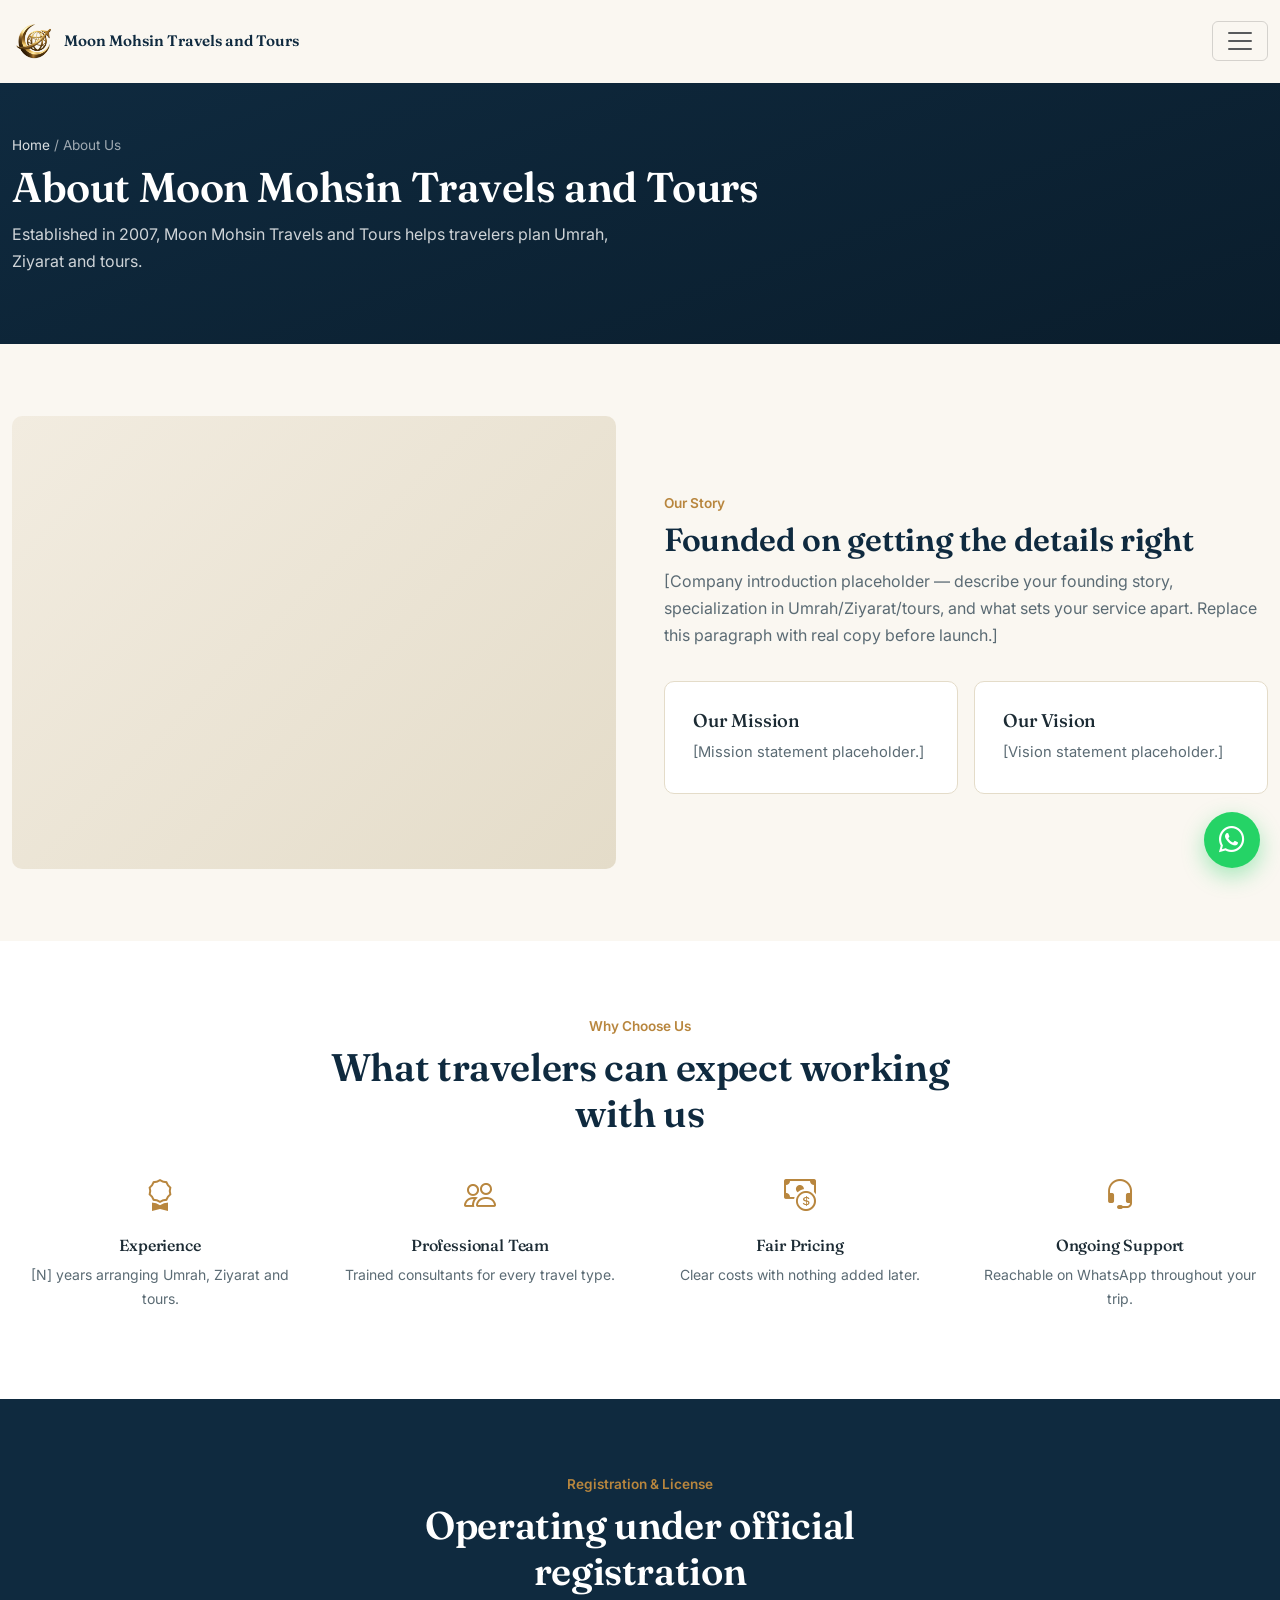
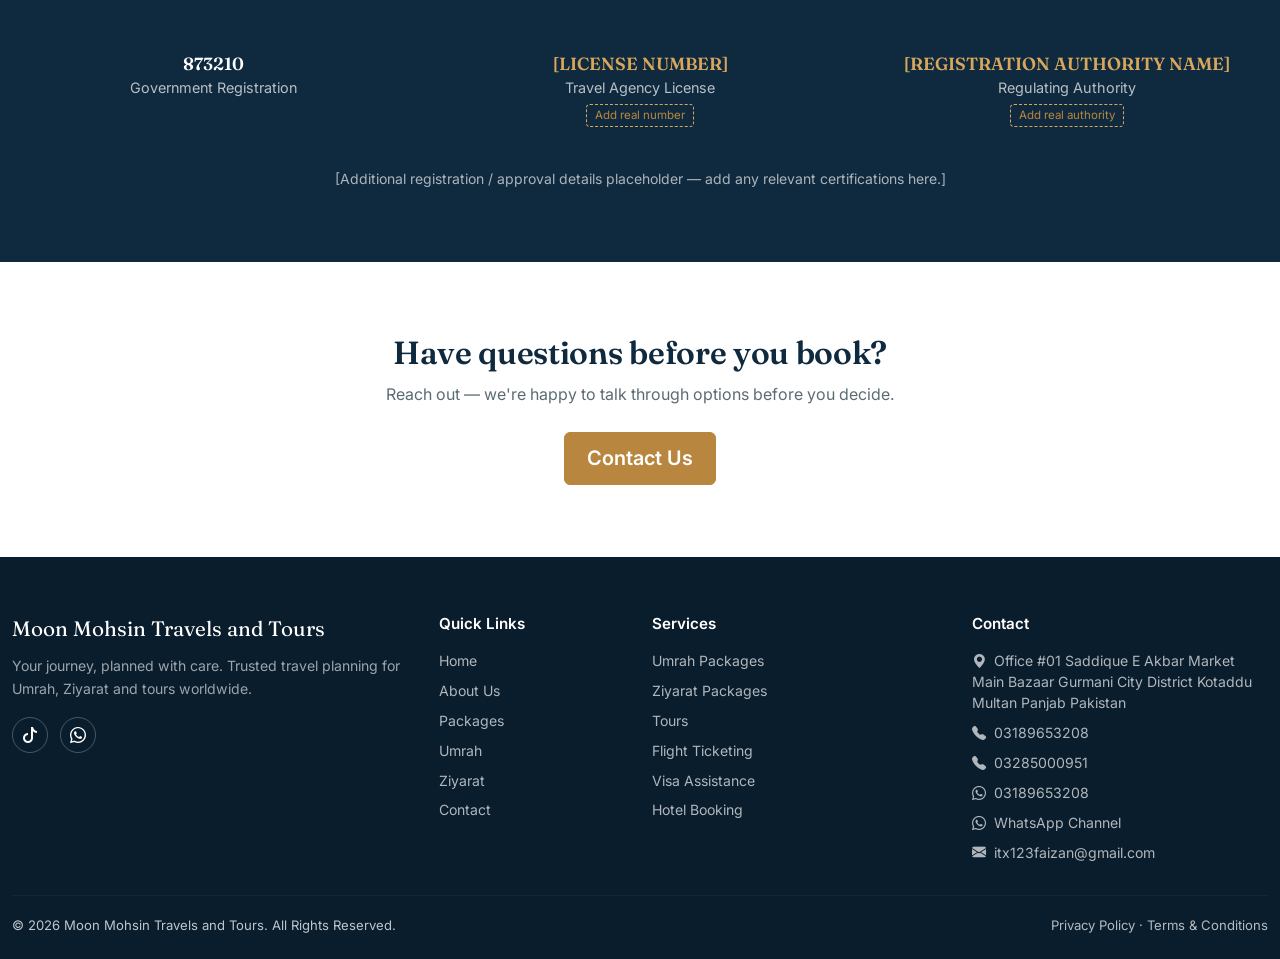
==== about.html @ 8db4bbfd "Initial website project" ====
<!DOCTYPE html>
<html lang="en">
<head>
<meta charset="UTF-8">
<meta name="viewport" content="width=device-width, initial-scale=1">
<title>About Us — Moon Mohsin Travels and Tours</title>
<meta name="description" content="Learn about Moon Mohsin Travels and Tours, established in 2007, and our travel services.">
<link rel="icon" type="image/png" href="assets/images/ChatGPT%20Image%20Sep%2026,%202026,%2011_28_20%20PM.png">
<link rel="preconnect" href="https://fonts.googleapis.com">
<link href="https://fonts.googleapis.com/css2?family=Fraunces:wght@500;600;700&family=Inter:wght@400;500;600;700&display=swap" rel="stylesheet">
<link href="https://cdn.jsdelivr.net/npm/bootstrap@5.3.3/dist/css/bootstrap.min.css" rel="stylesheet">
<link href="https://cdn.jsdelivr.net/npm/bootstrap-icons@1.11.3/font/bootstrap-icons.css" rel="stylesheet">
<link href="assets/css/style.css" rel="stylesheet">
</head>
<body>
<div id="chrome-navbar"></div>

<header class="page-hero">
  <div class="container">
    <div class="breadcrumb-custom mb-2"><a href="index.html">Home</a> / About Us</div>
    <h1>About Moon Mohsin Travels and Tours</h1>
    <p>Established in 2007, Moon Mohsin Travels and Tours helps travelers plan Umrah, Ziyarat and tours.</p>
  </div>
</header>

<section>
  <div class="container">
    <div class="row g-5 align-items-center">
      <div class="col-lg-6 reveal">
        <div class="img-placeholder-wrap" style="aspect-ratio:4/3;">
          <img src="https://images.unsplash.com/photo-1522071820081-009f0129c71c?auto=format&fit=crop&w=1200&q=80" alt="Travel consultants planning an itinerary together" class="w-100 h-100" style="object-fit:cover;" onerror="this.classList.add('img-missing')">
        </div>
      </div>
      <div class="col-lg-6">
        <span class="section-label">Our Story</span>
        <h2>Founded on getting the details right</h2>
        <p>[Company introduction placeholder — describe your founding story, specialization in Umrah/Ziyarat/tours, and what sets your service apart. Replace this paragraph with real copy before launch.]</p>
        <div class="row g-3 mt-2">
          <div class="col-sm-6"><div class="service-card"><h3 class="h6">Our Mission</h3><p class="small mb-0">[Mission statement placeholder.]</p></div></div>
          <div class="col-sm-6"><div class="service-card"><h3 class="h6">Our Vision</h3><p class="small mb-0">[Vision statement placeholder.]</p></div></div>
        </div>
      </div>
    </div>
  </div>
</section>

<section class="bg-white">
  <div class="container">
    <div class="section-heading mx-auto reveal text-center">
      <span class="section-label">Why Choose Us</span>
      <h2>What travelers can expect working with us</h2>
    </div>
    <div class="row g-4 mt-2 text-center">
      <div class="col-6 col-lg-3"><i class="bi bi-award fs-2" style="color:var(--gold)"></i><h3 class="h6 mt-3">Experience</h3><p class="small">[N] years arranging Umrah, Ziyarat and tours.</p></div>
      <div class="col-6 col-lg-3"><i class="bi bi-people fs-2" style="color:var(--gold)"></i><h3 class="h6 mt-3">Professional Team</h3><p class="small">Trained consultants for every travel type.</p></div>
      <div class="col-6 col-lg-3"><i class="bi bi-cash-coin fs-2" style="color:var(--gold)"></i><h3 class="h6 mt-3">Fair Pricing</h3><p class="small">Clear costs with nothing added later.</p></div>
      <div class="col-6 col-lg-3"><i class="bi bi-headset fs-2" style="color:var(--gold)"></i><h3 class="h6 mt-3">Ongoing Support</h3><p class="small">Reachable on WhatsApp throughout your trip.</p></div>
    </div>
  </div>
</section>

<section class="trust-strip">
  <div class="container">
    <div class="section-heading mx-auto text-center" style="max-width:640px;">
      <span class="section-label">Registration &amp; License</span>
      <h2 style="color:#fff;">Operating under official registration</h2>
    </div>
    <div class="row g-4 mt-3 justify-content-center">
      <div class="col-md-4"><div class="stat-block"><div class="stat-block__value" style="font-size:1.1rem;">873210</div><div class="stat-block__label">Government Registration</div></div></div>
      <div class="col-md-4"><div class="stat-block stat-block--placeholder"><div class="stat-block__value" style="font-size:1.1rem;">[LICENSE NUMBER]</div><div class="stat-block__label">Travel Agency License</div><span class="placeholder-note">Add real number</span></div></div>
      <div class="col-md-4"><div class="stat-block stat-block--placeholder"><div class="stat-block__value" style="font-size:1.1rem;">[REGISTRATION AUTHORITY NAME]</div><div class="stat-block__label">Regulating Authority</div><span class="placeholder-note">Add real authority</span></div></div>
    </div>
    <p class="text-center small mt-4 mb-0" style="color:rgba(255,255,255,0.65);">[Additional registration / approval details placeholder — add any relevant certifications here.]</p>
  </div>
</section>

<section class="text-center bg-white">
  <div class="container">
    <h2>Have questions before you book?</h2>
    <p style="max-width:520px; margin:0 auto 1.5rem;">Reach out — we're happy to talk through options before you decide.</p>
    <a href="contact.html" class="btn btn-gold btn-lg">Contact Us</a>
  </div>
</section>

<div id="chrome-footer"></div>

<script src="https://cdn.jsdelivr.net/npm/bootstrap@5.3.3/dist/js/bootstrap.bundle.min.js"></script>
<script src="assets/js/config.js"></script>
<script src="assets/js/main.js"></script>
</body>
</html>
---- assets/css/style.css ----
/* =========================================================
   DESIGN TOKENS
   ========================================================= */
:root {
  --ink: #0F2A3F;
  --ink-deep: #0A1D2C;
  --ivory: #FAF7F1;
  --ivory-alt: #F2ECE0;
  --gold: #B8863E;
  --gold-light: #D9A75C;
  --text: #1C2B34;
  --text-muted: #5B6B74;
  --line: #E4DCC9;
  --success: #2F6F4E;

  --font-display: "Fraunces", Georgia, serif;
  --font-body: "Inter", -apple-system, BlinkMacSystemFont, "Segoe UI", sans-serif;

  --radius-sm: 6px;
  --radius-md: 10px;
  --container-max: 1320px;
}

html { scroll-behavior: smooth; }
body {
  font-family: var(--font-body);
  color: var(--text);
  background: var(--ivory);
  overflow-x: hidden;
}
h1, h2, h3, h4, .font-display {
  font-family: var(--font-display);
  color: var(--ink);
  font-weight: 600;
  letter-spacing: -0.01em;
}
p { color: var(--text-muted); line-height: 1.7; }
a { text-decoration: none; }
.container { max-width: var(--container-max); }
section { padding: 4.5rem 0; }
@media (max-width: 767.98px) { section { padding: 3rem 0; } }

.section-label {
  font-size: 0.85rem;
  color: var(--gold);
  font-weight: 600;
  margin-bottom: 0.5rem;
  display: inline-block;
}
.section-heading { max-width: 640px; }
.section-heading h2 { font-size: clamp(1.6rem, 3vw, 2.4rem); margin-bottom: 0.75rem; }
.section-heading.mx-auto { margin-left: auto; margin-right: auto; text-align: center; }

/* subtle single reveal, section headers only */
.reveal { opacity: 0; transform: translateY(14px); transition: opacity .6s ease, transform .6s ease; }
.reveal.is-visible { opacity: 1; transform: translateY(0); }
@media (prefers-reduced-motion: reduce) { .reveal { opacity: 1; transform: none; transition: none; } }

/* =========================================================
   BUTTONS
   ========================================================= */
.btn { border-radius: var(--radius-sm); font-weight: 600; padding: 0.65rem 1.4rem; transition: transform .15s ease, box-shadow .15s ease; }
.btn:active { transform: translateY(1px); }
.btn-gold { background: var(--gold); border-color: var(--gold); color: #fff; }
.btn-gold:hover { background: var(--gold-light); border-color: var(--gold-light); color: #fff; }
.btn-ink { background: var(--ink); border-color: var(--ink); color: #fff; }
.btn-ink:hover { background: var(--ink-deep); border-color: var(--ink-deep); color: #fff; }
.btn-outline-ink { border: 1.5px solid var(--ink); color: var(--ink); background: transparent; }
.btn-outline-ink:hover { background: var(--ink); color: #fff; }
.btn-outline-light-custom { border: 1.5px solid rgba(255,255,255,.7); color: #fff; }
.btn-outline-light-custom:hover { background: #fff; color: var(--ink); }
.btn-whatsapp { background: #25D366; color: #fff; border-color: #25D366; }
.btn-whatsapp:hover { background: #1ebd58; color: #fff; }

/* =========================================================
   NAVBAR
   ========================================================= */
.site-navbar { background: var(--ivory); padding: 1rem 0; position: sticky; top: 0; z-index: 1030; transition: box-shadow .2s ease, padding .2s ease; border-bottom: 1px solid transparent; }
.site-navbar.is-scrolled { box-shadow: 0 4px 18px rgba(15,42,63,0.08); padding: 0.55rem 0; border-bottom-color: var(--line); }
.navbar-brand { font-family: var(--font-display); font-weight: 600; display: flex; align-items: center; gap: 0.5rem; color: var(--ink) !important; }
.brand-logo { width:44px; height:40px; flex:0 0 44px; object-fit:contain; }
.brand-full { font-size: 1.05rem; }
@media (max-width: 1399.98px) { .brand-full { font-size: 0.95rem; } }
.site-navbar .nav-link { color: var(--text); font-weight: 500; padding: 0.5rem 0.9rem; position: relative; }
.site-navbar .nav-link.active,
.site-navbar .nav-link:hover { color: var(--ink); font-weight: 600; }
.site-navbar .nav-link.active::after { content:""; position:absolute; left:0.9rem; right:0.9rem; bottom:0.1rem; height:2px; background:var(--gold); }
@media (max-width: 575.98px) {
   .site-navbar .navbar-brand { min-width:0; max-width:calc(100% - 4.25rem); gap:0.3rem; margin-right:0.5rem; align-items:center; }
   .site-navbar .brand-logo { width:38px; height:36px; flex-basis:38px; }
   .site-navbar .brand-full { min-width:0; max-width:205px; font-size:0.84rem; line-height:1.15; }
   .site-navbar .navbar-toggler { flex:0 0 auto; padding:0.35rem 0.55rem; }
}

/* =========================================================
   HERO — with flight-path motif (the one signature element)
   ========================================================= */
.hero { position: relative; background: linear-gradient(160deg, var(--ink) 0%, var(--ink-deep) 100%); color: #fff; overflow: hidden; padding: 5.5rem 0 6rem; }
.hero__route { position: absolute; inset: 0; pointer-events: none; opacity: 0.5; }
.hero__eyebrow { color: var(--gold-light); font-weight: 600; letter-spacing: 0.02em; }
.hero h1 { color: #fff; font-size: clamp(2.1rem, 5vw, 3.6rem); line-height: 1.12; max-width: 760px; }
.hero p.lead { color: rgba(255,255,255,0.82); max-width: 560px; font-size: 1.1rem; }
.hero__ctas { display: flex; gap: 0.9rem; flex-wrap: wrap; }
.hero__badges { display: flex; gap: 1.75rem; flex-wrap: wrap; margin-top: 2.75rem; }
.hero__badges div { color: rgba(255,255,255,0.75); font-size: 0.85rem; display:flex; align-items:center; gap:0.5rem; }

.page-hero { background: linear-gradient(160deg, var(--ink) 0%, var(--ink-deep) 100%); color: #fff; padding: 3.25rem 0; position: relative; overflow: hidden; }
.page-hero h1 { color: #fff; font-size: clamp(1.8rem, 4vw, 2.6rem); }
.page-hero p { color: rgba(255,255,255,0.8); max-width: 620px; }
.breadcrumb-custom { font-size: 0.85rem; color: rgba(255,255,255,0.6); }
.breadcrumb-custom a { color: rgba(255,255,255,0.85); }

/* =========================================================
   STATS / TRUST
   ========================================================= */
.stat-block { text-align: center; padding: 1rem; }
.stat-block__value { font-family: var(--font-display); font-size: clamp(1.8rem, 3vw, 2.6rem); color: var(--ink); font-weight: 600; }
.stat-block__label { color: var(--text-muted); font-size: 0.9rem; }
.stat-block--placeholder .stat-block__value { color: var(--gold); }
.placeholder-note { font-size: 0.72rem; color: var(--gold); border: 1px dashed var(--gold-light); border-radius: 4px; padding: 0.1rem 0.5rem; display:inline-block; margin-top:0.35rem; }

.trust-strip { background: var(--ink); color: #fff; }
.trust-strip .stat-block__label { color: rgba(255,255,255,0.7); }
.trust-strip .stat-block__value { color: #fff; }
.trust-strip .stat-block--placeholder .stat-block__value { color: var(--gold-light); }

/* =========================================================
   SERVICES
   ========================================================= */
.service-card { background:#fff; border:1px solid var(--line); border-radius: var(--radius-md); padding: 1.75rem; height:100%; transition: box-shadow .2s ease, transform .2s ease; }
.service-card:hover { box-shadow: 0 12px 28px rgba(15,42,63,0.08); transform: translateY(-3px); }
.service-card__icon { width:52px; height:52px; border-radius:50%; background: var(--ivory-alt); color: var(--ink); display:flex; align-items:center; justify-content:center; font-size:1.4rem; margin-bottom:1rem; }
.service-card h3 { font-size:1.15rem; }
.service-card p { font-size: 0.92rem; margin-bottom: 0; }
#contactCards a { color:var(--ink); }
#contactCards a:hover,
#contactCards a:focus-visible { color:var(--gold); }

/* =========================================================
   PACKAGE CARDS (reused across Umrah / Ziyarat / Tours)
   ========================================================= */
.package-card { background:#fff; border:1px solid var(--line); border-radius: var(--radius-md); overflow:hidden; display:flex; flex-direction:column; transition: box-shadow .2s ease, transform .2s ease; }
.package-card:hover { box-shadow: 0 14px 30px rgba(15,42,63,0.1); transform: translateY(-3px); }
.package-card__media { position:relative; aspect-ratio: 4/3; background: linear-gradient(135deg, var(--ivory-alt), var(--line)); overflow:hidden; }
.package-card__media img { width:100%; height:100%; object-fit:cover; display:block; }
.package-card__media img.img-missing { display:none; }
.package-card__media::after {
  content: "Add photo"; position:absolute; inset:0; display:flex; align-items:center; justify-content:center;
  color: var(--ink); opacity:0; font-size:0.8rem; font-weight:600; background: var(--ivory-alt);
}
.package-card__media:has(img.img-missing)::after { opacity:0.55; }
.tier-badge { position:absolute; top:0.75rem; left:0.75rem; background: var(--ink); color:#fff; font-size:0.72rem; font-weight:600; padding:0.25rem 0.65rem; border-radius:20px; z-index:1; }
.tier-badge--premium { background: var(--gold); }
.package-card__body { padding: 1.35rem; display:flex; flex-direction:column; gap:0.6rem; flex:1; }
.package-card__icon { color: var(--gold); }
.package-card__title { font-size: 1.15rem; margin-bottom:0.15rem; }
.package-card__desc { font-size:0.9rem; margin-bottom:0.25rem; }
.package-card__facts { list-style:none; padding:0; margin:0; font-size:0.85rem; color: var(--text-muted); display:flex; flex-direction:column; gap:0.3rem; }
.package-card__facts i { color: var(--gold); margin-right:0.35rem; width:1rem; text-align:center; }
.package-card__tags { display:flex; flex-wrap:wrap; gap:0.35rem; }
.tag { background: var(--ivory-alt); color: var(--text); font-size:0.72rem; padding:0.2rem 0.55rem; border-radius:20px; }
.package-card__footer { display:flex; align-items:center; justify-content:space-between; margin-top:auto; padding-top:0.5rem; border-top:1px dashed var(--line); }
.package-card__price { font-family: var(--font-display); font-weight:600; color: var(--ink); font-size:1.05rem; }
.availability { font-size:0.75rem; font-weight:600; padding:0.15rem 0.55rem; border-radius:20px; }
.availability--ok { background:#E7F3EC; color: var(--success); }
.availability--limited { background:#FBEAE0; color:#A3552A; }
.package-card__actions { display:flex; gap:0.5rem; flex-wrap:wrap; }
.package-card__actions .btn { flex:1; }
.whatsapp-inline { font-size:0.82rem; color: var(--success); font-weight:600; display:inline-flex; align-items:center; gap:0.35rem; }
.whatsapp-inline:hover { text-decoration: underline; }
.empty-state { text-align:center; color: var(--text-muted); padding: 2rem 0; }

/* =========================================================
   FORMS
   ========================================================= */
.form-panel { background:#fff; border:1px solid var(--line); border-radius: var(--radius-md); padding: 2rem; }
.form-panel .form-label { font-weight:600; font-size:0.88rem; color: var(--ink); }
.form-control, .form-select { border-radius: var(--radius-sm); border-color: var(--line); padding: 0.65rem 0.9rem; }
.form-control:focus, .form-select:focus { border-color: var(--gold); box-shadow: 0 0 0 0.2rem rgba(184,134,62,0.15); }
.form-success { background:#E7F3EC; color: var(--success); border-radius: var(--radius-sm); padding:0.75rem 1rem; font-size:0.9rem; }
.quick-quote-section { background:var(--ivory-alt); padding:2.5rem 0; }
.quick-quote-panel { background:#fff; border:1px solid var(--line); border-radius:var(--radius-md); padding:2rem; }
.quick-quote__head { display:flex; justify-content:space-between; align-items:end; gap:2rem; margin-bottom:1.5rem; }
.quick-quote__head h2 { margin-bottom:0; }
.quick-quote__head p { max-width:420px; margin:0; color:var(--text-muted); }
.quick-quote__optional { color:var(--ink); font-weight:600; text-decoration:none; }
.quick-quote__optional:hover { color:var(--gold); }
@media (max-width: 767.98px) {
   .quick-quote-section { padding:1.5rem 0; }
   .quick-quote-panel { padding:1.25rem; }
   .quick-quote__head { display:block; margin-bottom:1.25rem; }
   .quick-quote__head p { margin-top:0.5rem; }
}

/* =========================================================
   REVIEWS
   ========================================================= */
.review-card { background:#fff; border:1px solid var(--line); border-radius: var(--radius-md); padding: 1.75rem; height:100%; position:relative; }
.review-card__stars { color: var(--gold); font-size:0.9rem; margin-bottom:0.5rem; }
.review-card__text { font-style: italic; }
.review-card__footer { display:flex; align-items:center; gap:0.75rem; margin-top:1rem; }
.review-avatar { width:42px; height:42px; border-radius:50%; background:var(--ivory-alt); color:var(--ink); display:flex; align-items:center; justify-content:center; font-weight:600; font-family: var(--font-display); }
.review-card__name { font-weight:600; color: var(--ink); font-size:0.92rem; }
.review-card__type { font-size:0.78rem; color: var(--text-muted); }
.placeholder-tag { position:absolute; top:0.75rem; right:0.75rem; font-size:0.65rem; color: var(--gold); border:1px dashed var(--gold-light); padding:0.1rem 0.45rem; border-radius:4px; }

/* =========================================================
   GALLERY
   ========================================================= */
.gallery-thumb { border:0; padding:0; width:100%; aspect-ratio:1; border-radius: var(--radius-sm); overflow:hidden; position:relative; background: linear-gradient(135deg, var(--ivory-alt), var(--line)); cursor:pointer; }
.gallery-thumb img { width:100%; height:100%; object-fit:cover; transition: transform .35s ease; }
.gallery-thumb img.img-missing { display:none; }
.gallery-thumb:hover img { transform: scale(1.06); }
.gallery-thumb__cat { position:absolute; bottom:0.5rem; left:0.5rem; background: rgba(10,29,44,0.75); color:#fff; font-size:0.68rem; padding:0.15rem 0.5rem; border-radius:20px; }
.gallery-filter .btn { margin: 0.2rem; }

/* =========================================================
   WHATSAPP FLOAT + MOBILE BOTTOM BAR
   ========================================================= */
.whatsapp-float { position: fixed; right: 1.25rem; bottom: 5.5rem; width: 56px; height: 56px; background:#25D366; color:#fff; border-radius:50%; display:flex; align-items:center; justify-content:center; font-size:1.6rem; box-shadow: 0 8px 22px rgba(37,211,102,0.4); z-index:1040; }
@media (min-width: 992px) { .whatsapp-float { bottom: 2rem; } }
.mobile-bottom-bar { position: fixed; left:0; right:0; bottom:0; background:#fff; border-top:1px solid var(--line); display:flex; z-index:1035; box-shadow: 0 -4px 14px rgba(0,0,0,0.06); }
.mobile-bottom-bar a { flex:1; text-align:center; padding:0.6rem 0.25rem; color: var(--ink); font-size:0.72rem; display:flex; flex-direction:column; align-items:center; gap:0.2rem; }
.mobile-bottom-bar i { font-size:1.15rem; }
@media (max-width: 991.98px) { body { padding-bottom: 3.75rem; } }

/* =========================================================
   FOOTER
   ========================================================= */
.site-footer { background: var(--ink-deep); color: rgba(255,255,255,0.75); padding: 3.5rem 0 1.5rem; }
.footer-brand { font-family: var(--font-display); font-size:1.3rem; color:#fff; margin-bottom:0.6rem; }
.footer-about { font-size:0.88rem; color: rgba(255,255,255,0.6); }
.footer-heading { color:#fff; font-weight:600; margin-bottom:0.9rem; font-size:0.95rem; }
.footer-list { list-style:none; padding:0; margin:0; display:flex; flex-direction:column; gap:0.55rem; font-size:0.88rem; }
.footer-list a, .footer-list li { color: rgba(255,255,255,0.68); }
.footer-list a:hover { color: var(--gold-light); }
.footer-social { display:flex; gap:0.75rem; margin-top:1rem; }
.footer-social a { width:36px; height:36px; border-radius:50%; border:1px solid rgba(255,255,255,0.25); display:flex; align-items:center; justify-content:center; color:#fff; }
.footer-social a:hover { background: var(--gold); border-color: var(--gold); }
.site-footer hr { border-color: rgba(255,255,255,0.15); margin: 2rem 0 1.25rem; }
.footer-bottom { display:flex; justify-content:space-between; flex-wrap:wrap; gap:0.5rem; font-size:0.82rem; }
.footer-legal a { color: rgba(255,255,255,0.7); }

/* =========================================================
   MISC: detail modal, image placeholder utility
   ========================================================= */
.detail-row { display:flex; justify-content:space-between; gap:1rem; padding:0.45rem 0; border-bottom:1px dashed var(--line); font-size:0.9rem; text-transform:capitalize; }
.detail-row strong { color: var(--ink); text-align:right; text-transform:none; }
.img-placeholder-wrap { position:relative; border-radius: var(--radius-md); overflow:hidden; background: linear-gradient(135deg, var(--ivory-alt), var(--line)); }
.img-placeholder-wrap img.img-missing { display:none; }

/* wide-screen container control */
@media (min-width: 1600px) { .container { max-width: 1440px; } }
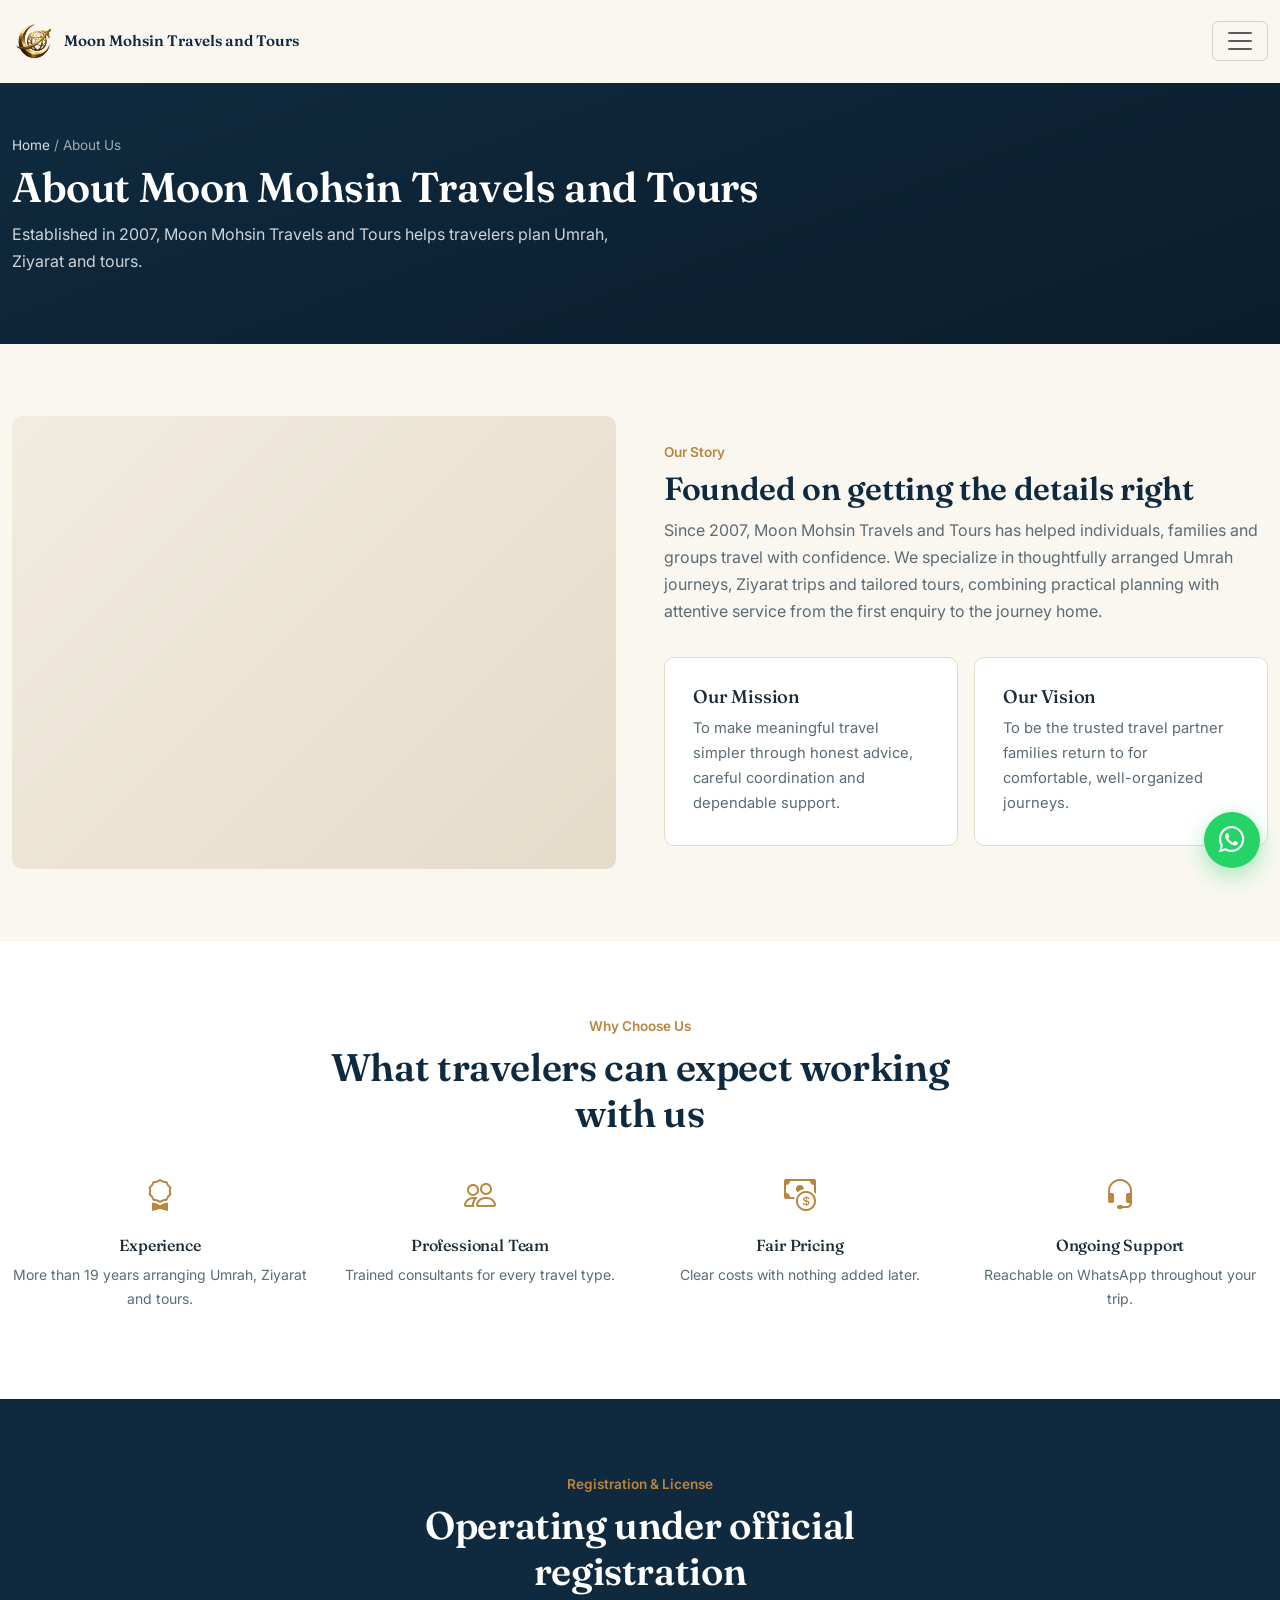
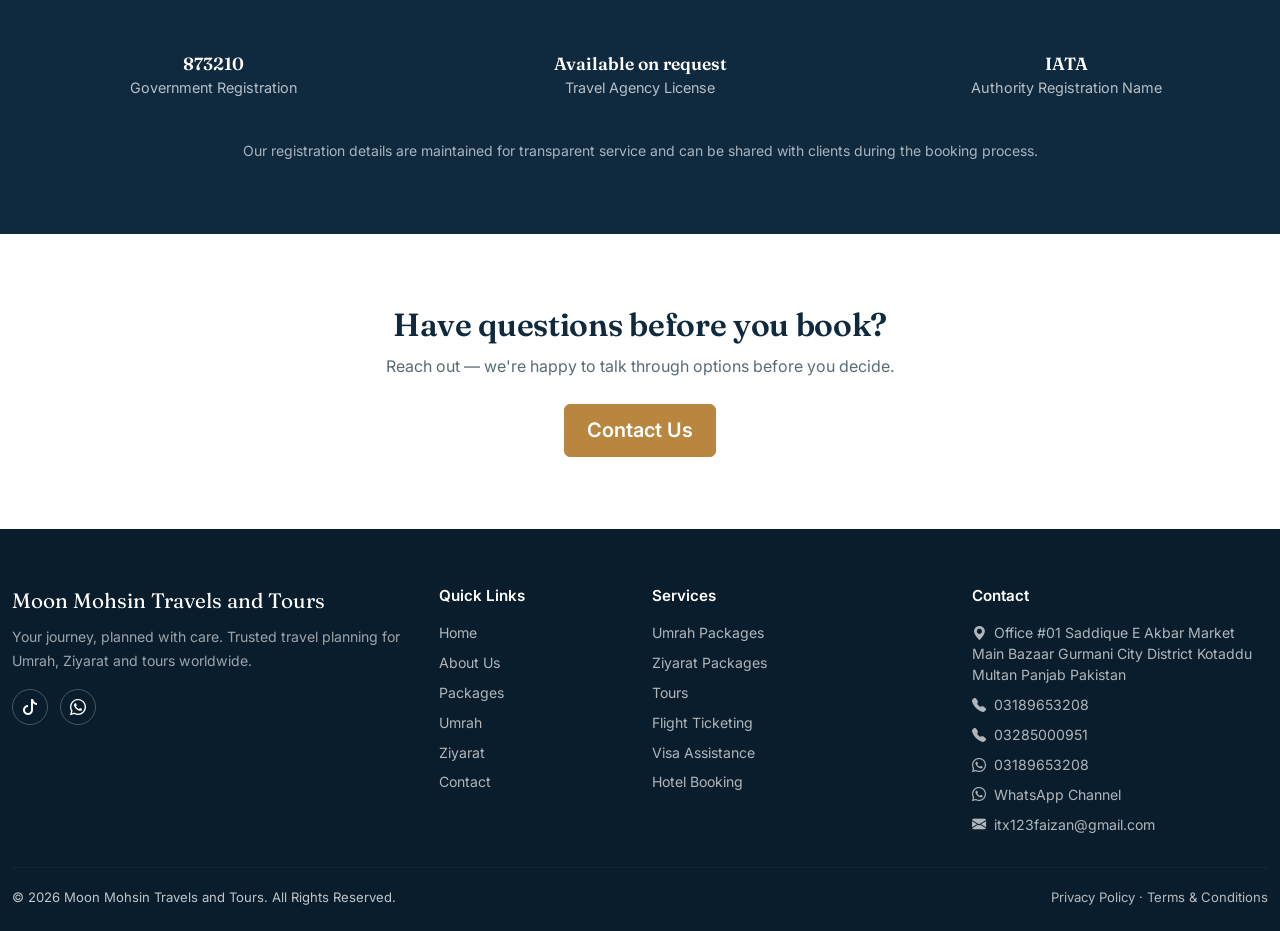
==== commit 96fdbd71: "Improve travel site content and responsive layout" ====
--- a/about.html
+++ b/about.html
@@ -34,10 +34,10 @@
       <div class="col-lg-6">
         <span class="section-label">Our Story</span>
         <h2>Founded on getting the details right</h2>
-        <p>[Company introduction placeholder — describe your founding story, specialization in Umrah/Ziyarat/tours, and what sets your service apart. Replace this paragraph with real copy before launch.]</p>
+        <p>Since 2007, Moon Mohsin Travels and Tours has helped individuals, families and groups travel with confidence. We specialize in thoughtfully arranged Umrah journeys, Ziyarat trips and tailored tours, combining practical planning with attentive service from the first enquiry to the journey home.</p>
         <div class="row g-3 mt-2">
-          <div class="col-sm-6"><div class="service-card"><h3 class="h6">Our Mission</h3><p class="small mb-0">[Mission statement placeholder.]</p></div></div>
-          <div class="col-sm-6"><div class="service-card"><h3 class="h6">Our Vision</h3><p class="small mb-0">[Vision statement placeholder.]</p></div></div>
+          <div class="col-sm-6"><div class="service-card"><h3 class="h6">Our Mission</h3><p class="small mb-0">To make meaningful travel simpler through honest advice, careful coordination and dependable support.</p></div></div>
+          <div class="col-sm-6"><div class="service-card"><h3 class="h6">Our Vision</h3><p class="small mb-0">To be the trusted travel partner families return to for comfortable, well-organized journeys.</p></div></div>
         </div>
       </div>
     </div>
@@ -51,7 +51,7 @@
       <h2>What travelers can expect working with us</h2>
     </div>
     <div class="row g-4 mt-2 text-center">
-      <div class="col-6 col-lg-3"><i class="bi bi-award fs-2" style="color:var(--gold)"></i><h3 class="h6 mt-3">Experience</h3><p class="small">[N] years arranging Umrah, Ziyarat and tours.</p></div>
+      <div class="col-6 col-lg-3"><i class="bi bi-award fs-2" style="color:var(--gold)"></i><h3 class="h6 mt-3">Experience</h3><p class="small">More than 19 years arranging Umrah, Ziyarat and tours.</p></div>
       <div class="col-6 col-lg-3"><i class="bi bi-people fs-2" style="color:var(--gold)"></i><h3 class="h6 mt-3">Professional Team</h3><p class="small">Trained consultants for every travel type.</p></div>
       <div class="col-6 col-lg-3"><i class="bi bi-cash-coin fs-2" style="color:var(--gold)"></i><h3 class="h6 mt-3">Fair Pricing</h3><p class="small">Clear costs with nothing added later.</p></div>
       <div class="col-6 col-lg-3"><i class="bi bi-headset fs-2" style="color:var(--gold)"></i><h3 class="h6 mt-3">Ongoing Support</h3><p class="small">Reachable on WhatsApp throughout your trip.</p></div>
@@ -67,10 +67,10 @@
     </div>
     <div class="row g-4 mt-3 justify-content-center">
       <div class="col-md-4"><div class="stat-block"><div class="stat-block__value" style="font-size:1.1rem;">873210</div><div class="stat-block__label">Government Registration</div></div></div>
-      <div class="col-md-4"><div class="stat-block stat-block--placeholder"><div class="stat-block__value" style="font-size:1.1rem;">[LICENSE NUMBER]</div><div class="stat-block__label">Travel Agency License</div><span class="placeholder-note">Add real number</span></div></div>
-      <div class="col-md-4"><div class="stat-block stat-block--placeholder"><div class="stat-block__value" style="font-size:1.1rem;">[REGISTRATION AUTHORITY NAME]</div><div class="stat-block__label">Regulating Authority</div><span class="placeholder-note">Add real authority</span></div></div>
+      <div class="col-md-4"><div class="stat-block"><div class="stat-block__value" style="font-size:1.1rem;">Available on request</div><div class="stat-block__label">Travel Agency License</div></div></div>
+      <div class="col-md-4"><div class="stat-block"><div class="stat-block__value" style="font-size:1.1rem;">IATA</div><div class="stat-block__label">Authority Registration Name</div></div></div>
     </div>
-    <p class="text-center small mt-4 mb-0" style="color:rgba(255,255,255,0.65);">[Additional registration / approval details placeholder — add any relevant certifications here.]</p>
+    <p class="text-center small mt-4 mb-0" style="color:rgba(255,255,255,0.65);">Our registration details are maintained for transparent service and can be shared with clients during the booking process.</p>
   </div>
 </section>
 
--- a/assets/css/style.css
+++ b/assets/css/style.css
@@ -21,7 +21,7 @@
   --container-max: 1320px;
 }
 
-html { scroll-behavior: smooth; }
+html { scroll-behavior: smooth; overflow-x: hidden; }
 body {
   font-family: var(--font-body);
   color: var(--text);
@@ -95,7 +95,11 @@
 /* =========================================================
    HERO — with flight-path motif (the one signature element)
    ========================================================= */
-.hero { position: relative; background: linear-gradient(160deg, var(--ink) 0%, var(--ink-deep) 100%); color: #fff; overflow: hidden; padding: 5.5rem 0 6rem; }
+.hero { position: relative; background: var(--ink-deep); color: #fff; overflow: hidden; padding: 5.5rem 0 6rem; isolation: isolate; }
+.hero::after { content:""; position:absolute; inset:0; z-index:-1; background:linear-gradient(90deg, rgba(10,29,44,0.9) 0%, rgba(10,29,44,0.68) 48%, rgba(10,29,44,0.38) 100%), linear-gradient(160deg, rgba(10,29,44,0.18), rgba(10,29,44,0.42)); }
+.hero__background { position:absolute; inset:0; z-index:-2; background:var(--ink-deep); }
+.hero__slide { position:absolute; inset:0; background-position:center; background-size:cover; opacity:0; transform:scale(1.04); transition:opacity 1.2s ease, transform 7s ease; }
+.hero__slide--active { opacity:1; transform:scale(1); }
 .hero__route { position: absolute; inset: 0; pointer-events: none; opacity: 0.5; }
 .hero__eyebrow { color: var(--gold-light); font-weight: 600; letter-spacing: 0.02em; }
 .hero h1 { color: #fff; font-size: clamp(2.1rem, 5vw, 3.6rem); line-height: 1.12; max-width: 760px; }
@@ -103,6 +107,7 @@
 .hero__ctas { display: flex; gap: 0.9rem; flex-wrap: wrap; }
 .hero__badges { display: flex; gap: 1.75rem; flex-wrap: wrap; margin-top: 2.75rem; }
 .hero__badges div { color: rgba(255,255,255,0.75); font-size: 0.85rem; display:flex; align-items:center; gap:0.5rem; }
+@media (prefers-reduced-motion: reduce) { .hero__slide { transition:none; transform:none; } }
 
 .page-hero { background: linear-gradient(160deg, var(--ink) 0%, var(--ink-deep) 100%); color: #fff; padding: 3.25rem 0; position: relative; overflow: hidden; }
 .page-hero h1 { color: #fff; font-size: clamp(1.8rem, 4vw, 2.6rem); }
@@ -141,8 +146,8 @@
    ========================================================= */
 .package-card { background:#fff; border:1px solid var(--line); border-radius: var(--radius-md); overflow:hidden; display:flex; flex-direction:column; transition: box-shadow .2s ease, transform .2s ease; }
 .package-card:hover { box-shadow: 0 14px 30px rgba(15,42,63,0.1); transform: translateY(-3px); }
-.package-card__media { position:relative; aspect-ratio: 4/3; background: linear-gradient(135deg, var(--ivory-alt), var(--line)); overflow:hidden; }
-.package-card__media img { width:100%; height:100%; object-fit:cover; display:block; }
+.package-card__media { position:relative; aspect-ratio: 4/3; min-height:0; background: linear-gradient(135deg, var(--ivory-alt), var(--line)); overflow:hidden; }
+.package-card__media img { position:absolute; inset:0; width:100%; height:100%; object-fit:cover; display:block; }
 .package-card__media img.img-missing { display:none; }
 .package-card__media::after {
   content: "Add photo"; position:absolute; inset:0; display:flex; align-items:center; justify-content:center;
@@ -164,8 +169,9 @@
 .availability { font-size:0.75rem; font-weight:600; padding:0.15rem 0.55rem; border-radius:20px; }
 .availability--ok { background:#E7F3EC; color: var(--success); }
 .availability--limited { background:#FBEAE0; color:#A3552A; }
-.package-card__actions { display:flex; gap:0.5rem; flex-wrap:wrap; }
-.package-card__actions .btn { flex:1; }
+.package-card__actions { display:grid; grid-template-columns:repeat(2, minmax(0, 1fr)); gap:0.5rem; }
+.package-card__actions .btn { min-width:0; width:100%; min-height:40px; padding:0.5rem 0.4rem; display:inline-flex; align-items:center; justify-content:center; white-space:nowrap; }
+.package-card--compact .package-card__actions .btn { font-size:0.78rem; padding-left:0.25rem; padding-right:0.25rem; }
 .whatsapp-inline { font-size:0.82rem; color: var(--success); font-weight:600; display:inline-flex; align-items:center; gap:0.35rem; }
 .whatsapp-inline:hover { text-decoration: underline; }
 .empty-state { text-align:center; color: var(--text-muted); padding: 2rem 0; }
@@ -246,6 +252,9 @@
    ========================================================= */
 .detail-row { display:flex; justify-content:space-between; gap:1rem; padding:0.45rem 0; border-bottom:1px dashed var(--line); font-size:0.9rem; text-transform:capitalize; }
 .detail-row strong { color: var(--ink); text-align:right; text-transform:none; }
+#detailsModal .modal-dialog { max-width: 560px; }
+#detailsModal .modal-body { max-height: calc(100vh - 140px); overflow-y: auto; }
+#detailsModalBody > img { display:block; width:100%; height:clamp(180px, 32vw, 280px); object-fit:cover; border-radius:var(--radius-sm); }
 .img-placeholder-wrap { position:relative; border-radius: var(--radius-md); overflow:hidden; background: linear-gradient(135deg, var(--ivory-alt), var(--line)); }
 .img-placeholder-wrap img.img-missing { display:none; }
 
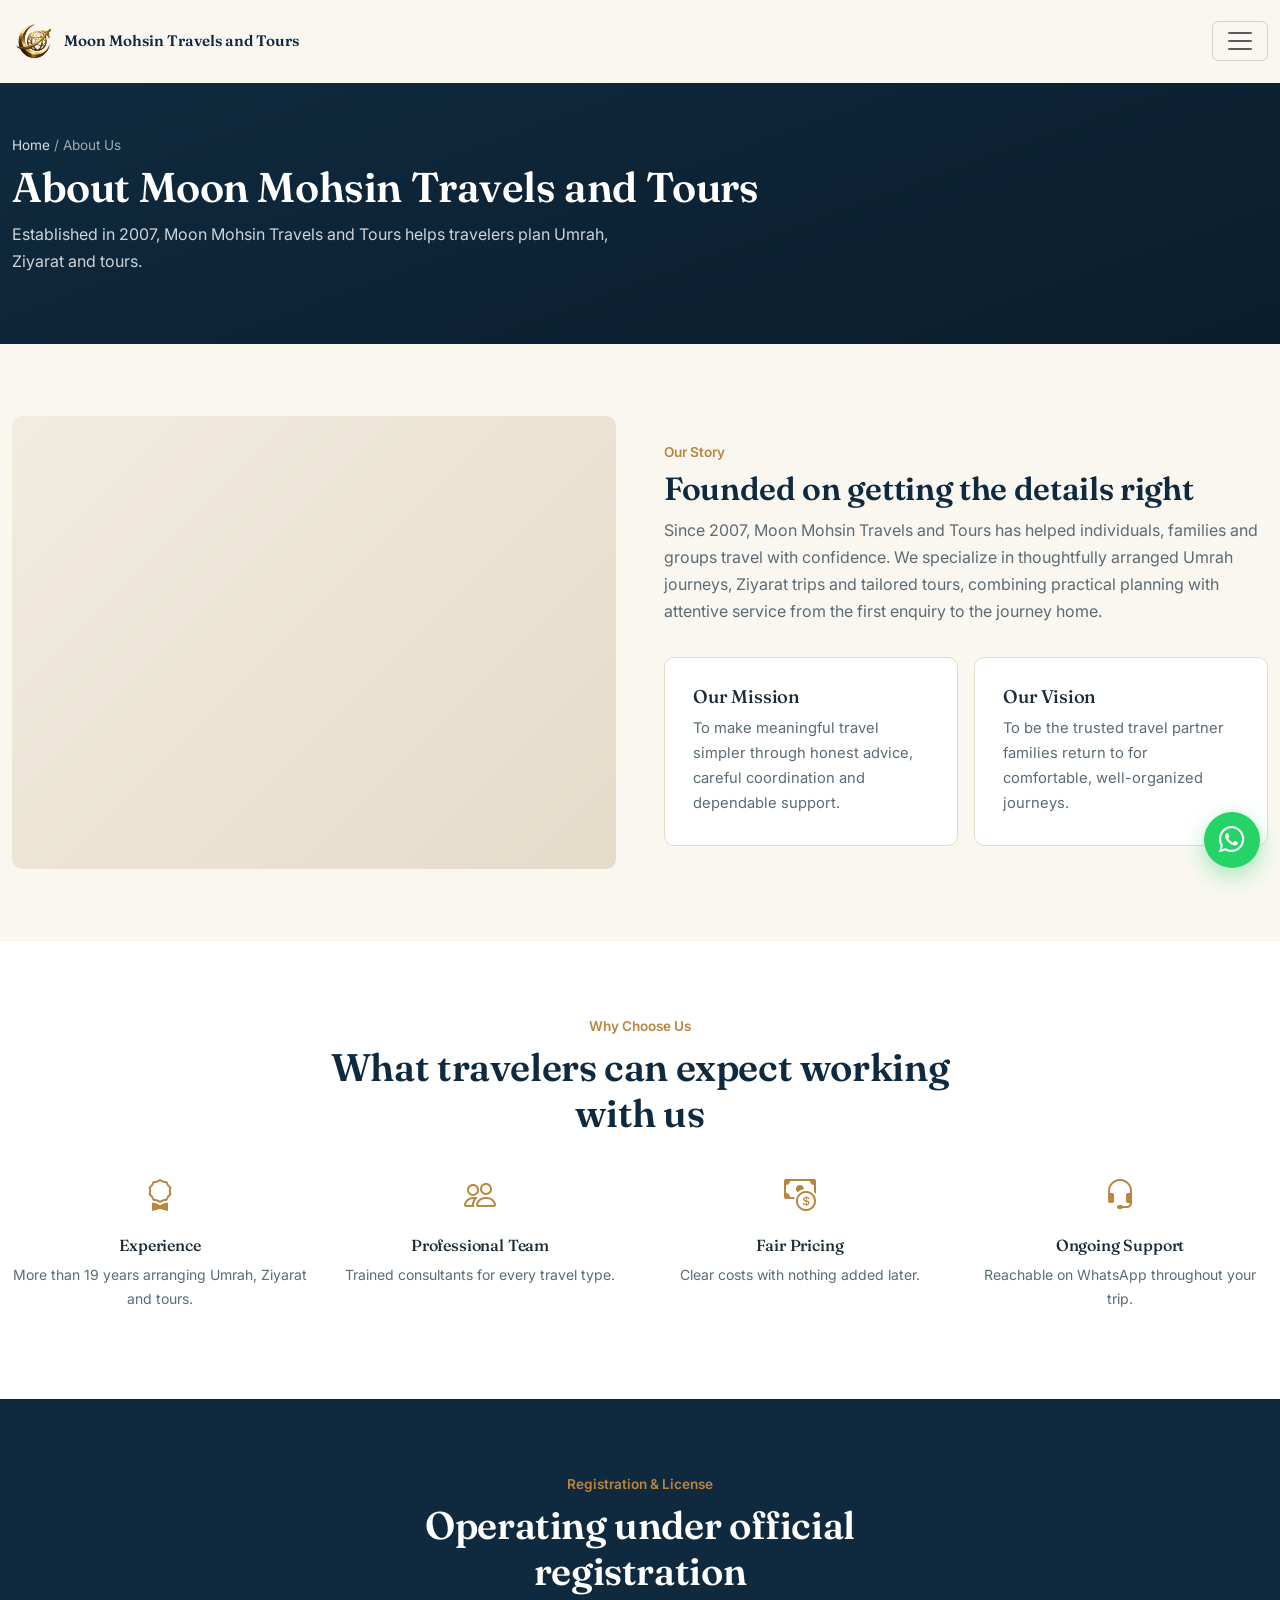
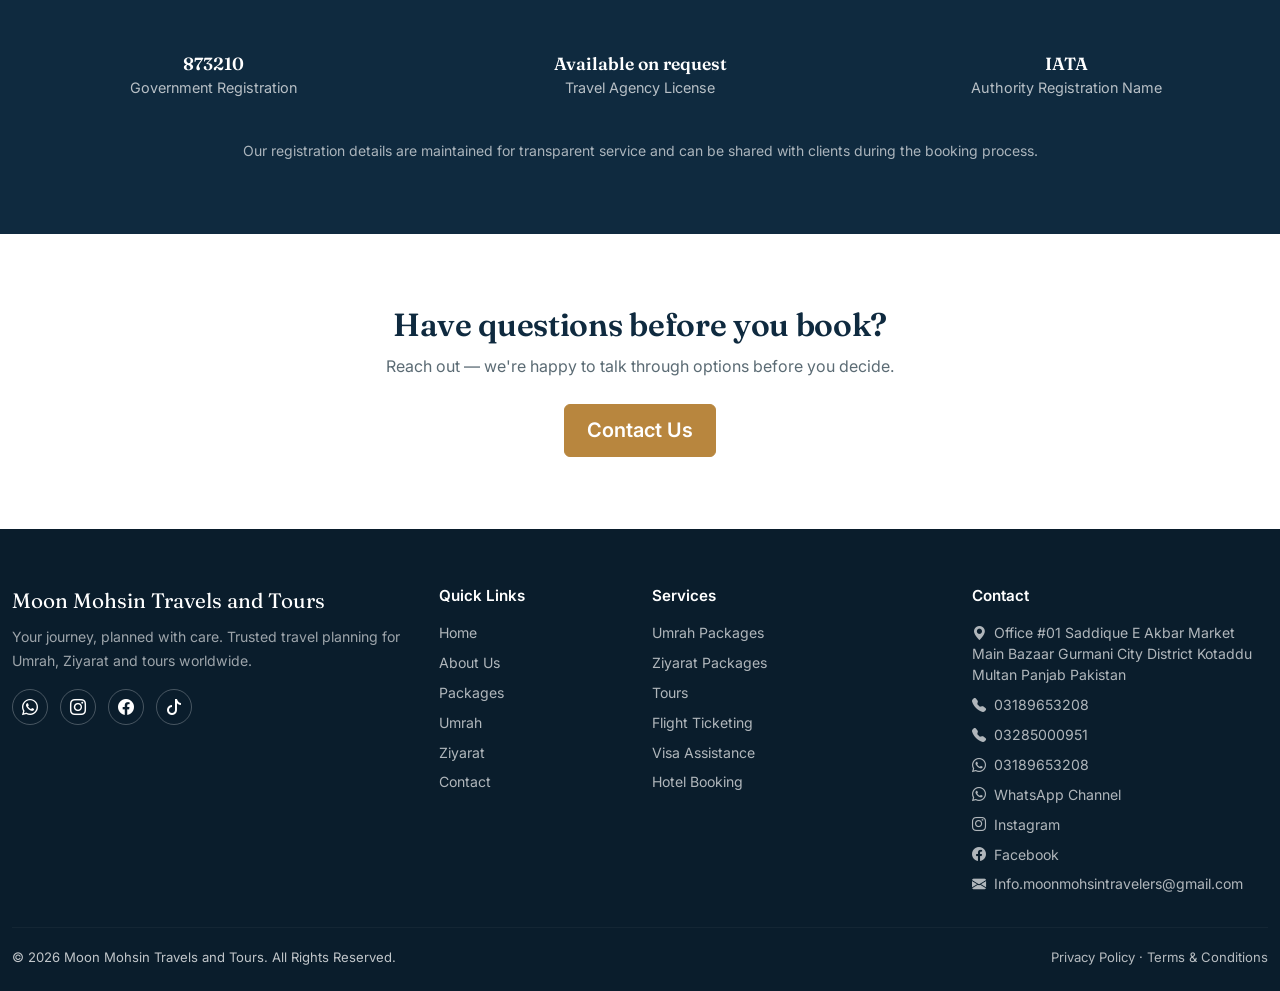
==== commit df6c08a4: "Add Instagram and Facebook links, update email, and implement fetch-based seamless navigation" ====
--- a/about.html
+++ b/about.html
@@ -15,6 +15,7 @@
 <body>
 <div id="chrome-navbar"></div>
 
+<main id="page-content">
 <header class="page-hero">
   <div class="container">
     <div class="breadcrumb-custom mb-2"><a href="index.html">Home</a> / About Us</div>
@@ -81,11 +82,12 @@
     <a href="contact.html" class="btn btn-gold btn-lg">Contact Us</a>
   </div>
 </section>
+</main>
 
 <div id="chrome-footer"></div>
 
 <script src="https://cdn.jsdelivr.net/npm/bootstrap@5.3.3/dist/js/bootstrap.bundle.min.js"></script>
 <script src="assets/js/config.js"></script>
-<script src="assets/js/main.js"></script>
+<script src="assets/js/main.js?v=20260927-details"></script>
 </body>
 </html>
--- a/assets/css/style.css
+++ b/assets/css/style.css
@@ -149,6 +149,7 @@
 .package-card__media { position:relative; aspect-ratio: 4/3; min-height:0; background: linear-gradient(135deg, var(--ivory-alt), var(--line)); overflow:hidden; }
 .package-card__media img { position:absolute; inset:0; width:100%; height:100%; object-fit:cover; display:block; }
 .package-card__media img.img-missing { display:none; }
+.package-card__no-image { position:absolute; inset:0; display:flex; align-items:center; justify-content:center; padding:1.5rem; text-align:center; color:var(--ink); font-family:var(--font-display); font-size:1.2rem; background:linear-gradient(135deg, var(--ivory-alt), #fff); }
 .package-card__media::after {
   content: "Add photo"; position:absolute; inset:0; display:flex; align-items:center; justify-content:center;
   color: var(--ink); opacity:0; font-size:0.8rem; font-weight:600; background: var(--ivory-alt);
@@ -255,8 +256,30 @@
 #detailsModal .modal-dialog { max-width: 560px; }
 #detailsModal .modal-body { max-height: calc(100vh - 140px); overflow-y: auto; }
 #detailsModalBody > img { display:block; width:100%; height:clamp(180px, 32vw, 280px); object-fit:cover; border-radius:var(--radius-sm); }
+#detailsModalBody { padding:1.35rem; }
+.detail-modal__lead { padding:0.9rem 0 0.75rem; border-bottom:1px solid var(--line); }
+.detail-modal__category { display:inline-block; color:var(--gold); font-size:0.75rem; font-weight:700; letter-spacing:0.04em; text-transform:uppercase; }
+.detail-modal__lead p { margin:0.25rem 0 0; color:var(--ink); font-weight:600; line-height:1.45; }
+.detail-modal__summary { display:grid; grid-template-columns:repeat(2, minmax(0, 1fr)); gap:0.75rem; padding:1rem 0; }
+.detail-modal__summary div { background:var(--ivory-alt); border-radius:var(--radius-sm); padding:0.75rem; }
+.detail-modal__summary span { display:block; color:var(--text-muted); font-size:0.72rem; text-transform:uppercase; letter-spacing:0.04em; }
+.detail-modal__summary strong { display:block; color:var(--ink); margin-top:0.25rem; line-height:1.35; }
+.detail-modal__section { padding:0.8rem 0; border-top:1px dashed var(--line); }
+.detail-modal__section h6 { color:var(--ink); font-weight:700; margin:0 0 0.45rem; }
+.detail-modal__section p { margin:0; font-size:0.9rem; line-height:1.6; }
+.detail-modal__list { margin:0; padding-left:1.2rem; color:var(--text-muted); display:grid; gap:0.45rem; font-size:0.9rem; line-height:1.45; }
+.detail-modal__list li::marker { color:var(--gold); }
 .img-placeholder-wrap { position:relative; border-radius: var(--radius-md); overflow:hidden; background: linear-gradient(135deg, var(--ivory-alt), var(--line)); }
 .img-placeholder-wrap img.img-missing { display:none; }
 
 /* wide-screen container control */
 @media (min-width: 1600px) { .container { max-width: 1440px; } }
+
+/* smooth client-side page transition */
+#page-content {
+  animation: pageFadeIn 0.22s ease-out;
+}
+@keyframes pageFadeIn {
+  from { opacity: 0.75; transform: translateY(3px); }
+  to { opacity: 1; transform: translateY(0); }
+}
